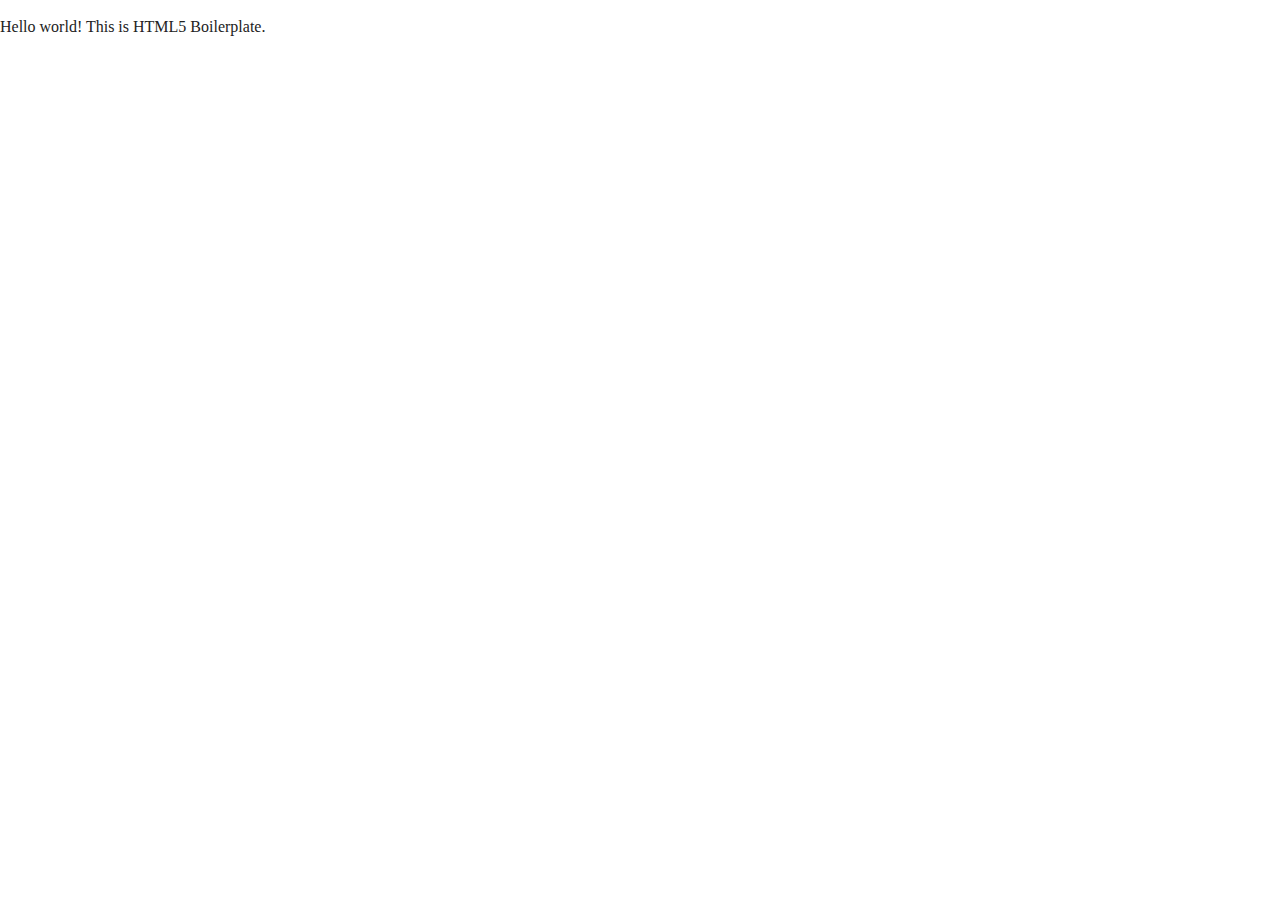
==== index.html @ 7ff54896 "first commit - added about and faq pages to boilerplate" ====
<!doctype html>
<html class="no-js" lang="">

<head>
  <meta charset="utf-8">
  <title></title>
  <meta name="description" content="">
  <meta name="viewport" content="width=device-width, initial-scale=1">

  <link rel="manifest" href="site.webmanifest">
  <link rel="apple-touch-icon" href="icon.png">
  <!-- Place favicon.ico in the root directory -->

  <link rel="stylesheet" href="css/normalize.css">
  <link rel="stylesheet" href="css/main.css">

  <meta name="theme-color" content="#fafafa">
</head>

<body>
  <!--[if IE]>
    <p class="browserupgrade">You are using an <strong>outdated</strong> browser. Please <a href="https://browsehappy.com/">upgrade your browser</a> to improve your experience and security.</p>
  <![endif]-->

  <!-- Add your site or application content here -->
  <p>Hello world! This is HTML5 Boilerplate.</p>
  <script src="js/vendor/modernizr-3.7.1.min.js"></script>
  <script src="https://code.jquery.com/jquery-3.3.1.min.js" integrity="sha256-FgpCb/KJQlLNfOu91ta32o/NMZxltwRo8QtmkMRdAu8=" crossorigin="anonymous"></script>
  <script>window.jQuery || document.write('<script src="js/vendor/jquery-3.3.1.min.js"><\/script>')</script>
  <script src="js/plugins.js"></script>
  <script src="js/main.js"></script>

  <!-- Google Analytics: change UA-XXXXX-Y to be your site's ID. -->
  <script>
    window.ga = function () { ga.q.push(arguments) }; ga.q = []; ga.l = +new Date;
    ga('create', 'UA-XXXXX-Y', 'auto'); ga('set','transport','beacon'); ga('send', 'pageview')
  </script>
  <script src="https://www.google-analytics.com/analytics.js" async defer></script>
</body>

</html>
---- css/main.css ----
/*! HTML5 Boilerplate v7.1.0 | MIT License | https://html5boilerplate.com/ */

/* main.css 1.0.0 | MIT License | https://github.com/h5bp/main.css#readme */
/*
 * What follows is the result of much research on cross-browser styling.
 * Credit left inline and big thanks to Nicolas Gallagher, Jonathan Neal,
 * Kroc Camen, and the H5BP dev community and team.
 */

 
/* ==========================================================================
   Base styles: opinionated defaults
   ========================================================================== */

   html {
    color: #222;
    font-size: 1em;
    line-height: 1.4;
}

/*
 * Remove text-shadow in selection highlight:
 * https://twitter.com/miketaylr/status/12228805301
 *
 * Vendor-prefixed and regular ::selection selectors cannot be combined:
 * https://stackoverflow.com/a/16982510/7133471
 *
 * Customize the background color to match your design.
 */

::-moz-selection {
    background: #b3d4fc;
    text-shadow: none;
}

::selection {
    background: #b3d4fc;
    text-shadow: none;
}

/*
 * A better looking default horizontal rule
 */

hr {
    display: block;
    height: 1px;
    border: 0;
    border-top: 1px solid #ccc;
    margin: 1em 0;
    padding: 0;
}

/*
 * Remove the gap between audio, canvas, iframes,
 * images, videos and the bottom of their containers:
 * https://github.com/h5bp/html5-boilerplate/issues/440
 */

audio,
canvas,
iframe,
img,
svg,
video {
    vertical-align: middle;
}

/*
 * Remove default fieldset styles.
 */

fieldset {
    border: 0;
    margin: 0;
    padding: 0;
}

/*
 * Allow only vertical resizing of textareas.
 */

textarea {
    resize: vertical;
}

/* ==========================================================================
   Browser Upgrade Prompt
   ========================================================================== */

.browserupgrade {
    margin: 0.2em 0;
    background: #ccc;
    color: #000;
    padding: 0.2em 0;
}




 /* ==========================================================================
   Author's custom styles
   ========================================================================== */
















 /* ==========================================================================
   Helper classes
   ========================================================================== */

/*
 * Hide visually and from screen readers
 */

 .hidden {
  display: none !important;
}

/*
* Hide only visually, but have it available for screen readers:
* https://snook.ca/archives/html_and_css/hiding-content-for-accessibility
*
* 1. For long content, line feeds are not interpreted as spaces and small width
*    causes content to wrap 1 word per line:
*    https://medium.com/@jessebeach/beware-smushed-off-screen-accessible-text-5952a4c2cbfe
*/

.visuallyhidden {
  border: 0;
  clip: rect(0 0 0 0);
  height: 1px;
  margin: -1px;
  overflow: hidden;
  padding: 0;
  position: absolute;
  width: 1px;
  white-space: nowrap; /* 1 */
}

/*
* Extends the .visuallyhidden class to allow the element
* to be focusable when navigated to via the keyboard:
* https://www.drupal.org/node/897638
*/

.visuallyhidden.focusable:active,
.visuallyhidden.focusable:focus {
  clip: auto;
  height: auto;
  margin: 0;
  overflow: visible;
  position: static;
  width: auto;
  white-space: inherit;
}

/*
* Hide visually and from screen readers, but maintain layout
*/

.invisible {
  visibility: hidden;
}

/*
* Clearfix: contain floats
*
* For modern browsers
* 1. The space content is one way to avoid an Opera bug when the
*    `contenteditable` attribute is included anywhere else in the document.
*    Otherwise it causes space to appear at the top and bottom of elements
*    that receive the `clearfix` class.
* 2. The use of `table` rather than `block` is only necessary if using
*    `:before` to contain the top-margins of child elements.
*/

.clearfix:before,
.clearfix:after {
  content: " "; /* 1 */
  display: table; /* 2 */
}

.clearfix:after {
  clear: both;
}

 
/* ==========================================================================
   EXAMPLE Media Queries for Responsive Design.
   These examples override the primary ('mobile first') styles.
   Modify as content requires.
   ========================================================================== */

   @media only screen and (min-width: 35em) {
    /* Style adjustments for viewports that meet the condition */
}

@media print,
       (-webkit-min-device-pixel-ratio: 1.25),
       (min-resolution: 1.25dppx),
       (min-resolution: 120dpi) {
    /* Style adjustments for high resolution devices */
}

 
/* ==========================================================================
   Print styles.
   Inlined to avoid the additional HTTP request:
   https://www.phpied.com/delay-loading-your-print-css/
   ========================================================================== */

   @media print {
    *,
    *:before,
    *:after {
        background: transparent !important;
        color: #000 !important; /* Black prints faster */
        -webkit-box-shadow: none !important;
        box-shadow: none !important;
        text-shadow: none !important;
    }

    a,
    a:visited {
        text-decoration: underline;
    }

    a[href]:after {
        content: " (" attr(href) ")";
    }

    abbr[title]:after {
        content: " (" attr(title) ")";
    }

    /*
     * Don't show links that are fragment identifiers,
     * or use the `javascript:` pseudo protocol
     */

    a[href^="#"]:after,
    a[href^="javascript:"]:after {
        content: "";
    }

    pre {
        white-space: pre-wrap !important;
    }
    pre,
    blockquote {
        border: 1px solid #999;
        page-break-inside: avoid;
    }

    /*
     * Printing Tables:
     * http://css-discuss.incutio.com/wiki/Printing_Tables
     */

    thead {
        display: table-header-group;
    }

    tr,
    img {
        page-break-inside: avoid;
    }

    p,
    h2,
    h3 {
        orphans: 3;
        widows: 3;
    }

    h2,
    h3 {
        page-break-after: avoid;
    }
}
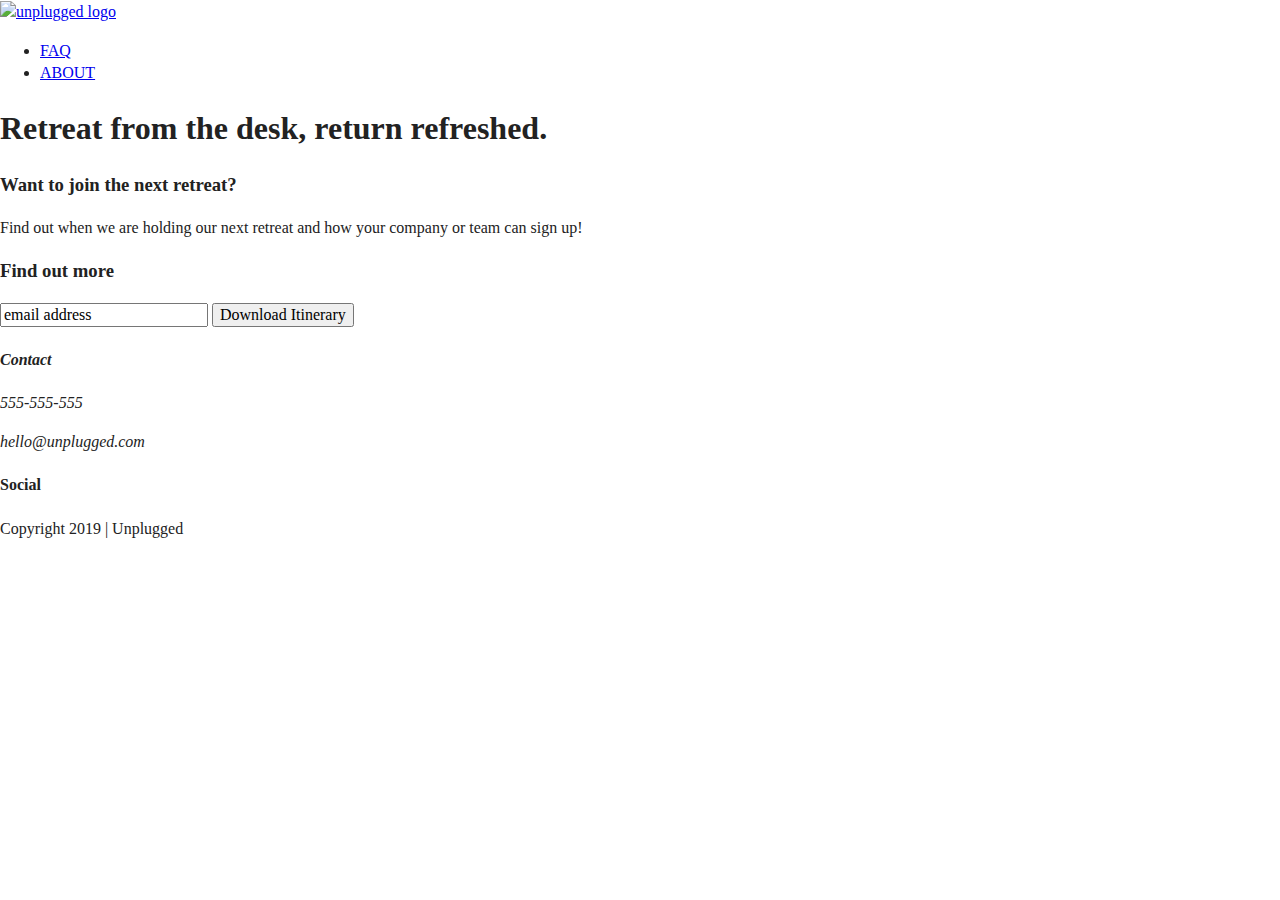
==== commit 0bab582c: "initial mobile html content added" ====
--- a/index.html
+++ b/index.html
@@ -3,7 +3,7 @@
 
 <head>
   <meta charset="utf-8">
-  <title></title>
+  <title>Unplugged</title>
   <meta name="description" content="">
   <meta name="viewport" content="width=device-width, initial-scale=1">
 
@@ -23,7 +23,75 @@
   <![endif]-->
 
   <!-- Add your site or application content here -->
-  <p>Hello world! This is HTML5 Boilerplate.</p>
+  <header>
+
+    <div class="content-wrapper">
+      <a href="#"><img src="" alt="unplugged logo"></a>
+      <div class="header-divider"></div>
+
+      <nav>
+        <ul>
+          <li><a href="faq/index.html" target="_blank">FAQ</a></li>
+          <li><a href="about/index.html" target="_blank">ABOUT</a></li>
+        </ul>
+      </nav>
+
+    </div>
+
+  </header>
+
+  <main>
+
+    <section class="hero-area">
+      <div class="content-wrapper">
+        <h1>Retreat from the desk, return refreshed.</h1>
+      </div>
+    </section>
+
+    <aside>
+      <div class="content-wrapper">
+        <div class="signup-description">
+          <h3>Want to join the next retreat?</h3>
+          <p>Find out when we are holding our next retreat and how your company or team can sign up!</p>
+        </div>
+
+        <div class="signup-form">
+          <h3>Find out more</h3>
+          <input type="text" name="name" value="email address">
+          <input type="button" value="Download Itinerary">
+        </div>
+      </div>
+    </aside>
+
+  </main>
+
+  <footer>
+
+    <div class="content-wrapper">
+      <div class="footer-content">
+        <address class="contact">
+          <h4>Contact</h4>
+          <p>555-555-555</p>
+          <p>hello@unplugged.com</p>
+        </address>
+
+        <div class="social">
+          <h4>Social</h4>
+          <div class="social-icons">
+            <p><a href="https://www.facebook.com/yoursite" target="_blank"></a></p>
+            <p><a href="https://www.twitter.com" target="_blank"></a></p>
+            <p><a href="https://www.instagram.com" target="_blank"></a></p>
+          </div>  
+        </div>
+      </div>
+    </div>
+
+    <div class="copyright">
+      <p>Copyright 2019 | Unplugged</p>
+    </div>
+
+  </footer>
+
   <script src="js/vendor/modernizr-3.7.1.min.js"></script>
   <script src="https://code.jquery.com/jquery-3.3.1.min.js" integrity="sha256-FgpCb/KJQlLNfOu91ta32o/NMZxltwRo8QtmkMRdAu8=" crossorigin="anonymous"></script>
   <script>window.jQuery || document.write('<script src="js/vendor/jquery-3.3.1.min.js"><\/script>')</script>
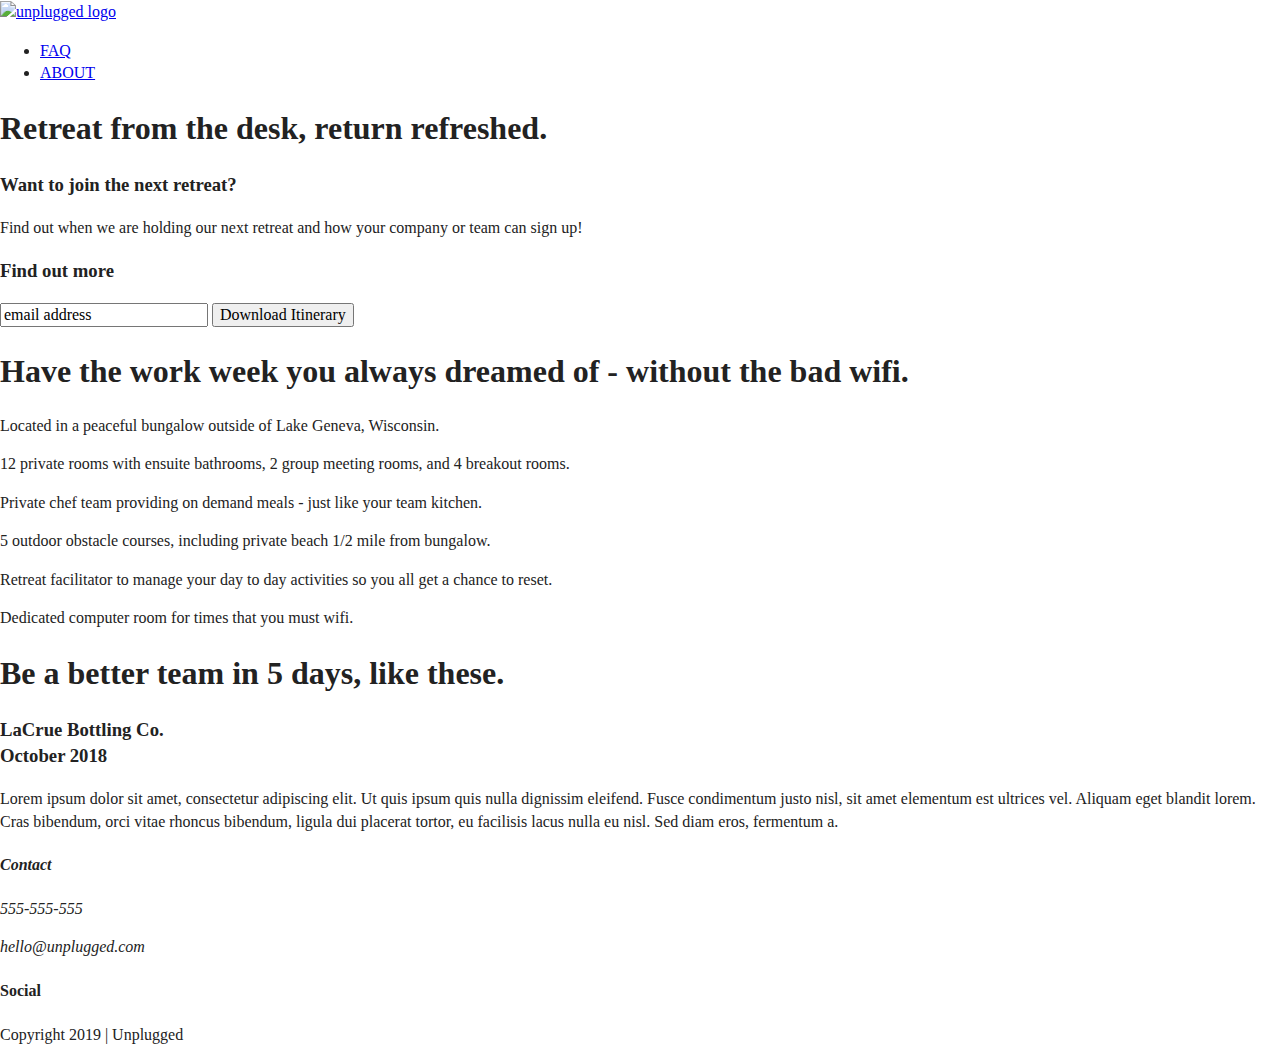
==== commit 9ebc4257: "added html content for features and review" ====
--- a/index.html
+++ b/index.html
@@ -40,6 +40,7 @@
 
   </header>
 
+<!-- Main -->
   <main>
 
     <section class="hero-area">
@@ -63,8 +64,56 @@
       </div>
     </aside>
 
+    <section class="features">
+      <div class="content-wrapper">
+
+        <h1>Have the work week you always dreamed of - without the bad wifi.</h1>
+        <article>
+          <p class="feature-icon"></p>
+          <p class="feature-description">Located in a peaceful bungalow outside of Lake Geneva, Wisconsin.</p>
+        </article>
+        <article>
+          <p class="feature-icon"></p>
+          <p class="feature-description">12 private rooms with ensuite bathrooms, 2 group meeting rooms, and 4 breakout rooms.</p>
+        </article>
+        <article>
+          <p class="feature-icon"></p>
+          <p class="feature-description">Private chef team providing on demand meals - just like your team kitchen.</p>
+        </article>
+        <article>
+          <p class="feature-icon"></p>
+          <p class="feature-description">5 outdoor obstacle courses, including private beach 1/2 mile from bungalow.</p>
+        </article>
+        <article>
+          <p class="feature-icon"></p>
+          <p class="feature-description">Retreat facilitator to manage your day to day activities so you all get a chance to reset.</p>
+        </article>
+        <article>
+          <p class="feature-icon"></p>
+          <p class="feature-description">Dedicated computer room for times that you must wifi.</p>
+        </article>
+
+      </div>
+    </section>
+
+    <section class="reviews">
+      <div class="content-wrapper">
+
+        <article>
+          <h1>Be a better team in 5 days, like these.</h1>
+          <div class="review-description">
+            <h3>LaCrue Bottling Co.<br>October 2018</h3>
+            <p>Lorem ipsum dolor sit amet, consectetur adipiscing elit. Ut quis ipsum quis nulla dignissim eleifend. Fusce condimentum justo nisl, sit amet elementum est ultrices vel. Aliquam eget blandit lorem. Cras bibendum, orci vitae rhoncus bibendum, ligula dui placerat tortor, eu facilisis lacus nulla eu nisl. Sed diam eros, fermentum a.
+            </p>
+          </div>
+        </article>
+
+      </div>
+    </section>
+
   </main>
 
+<!-- footer -->
   <footer>
 
     <div class="content-wrapper">
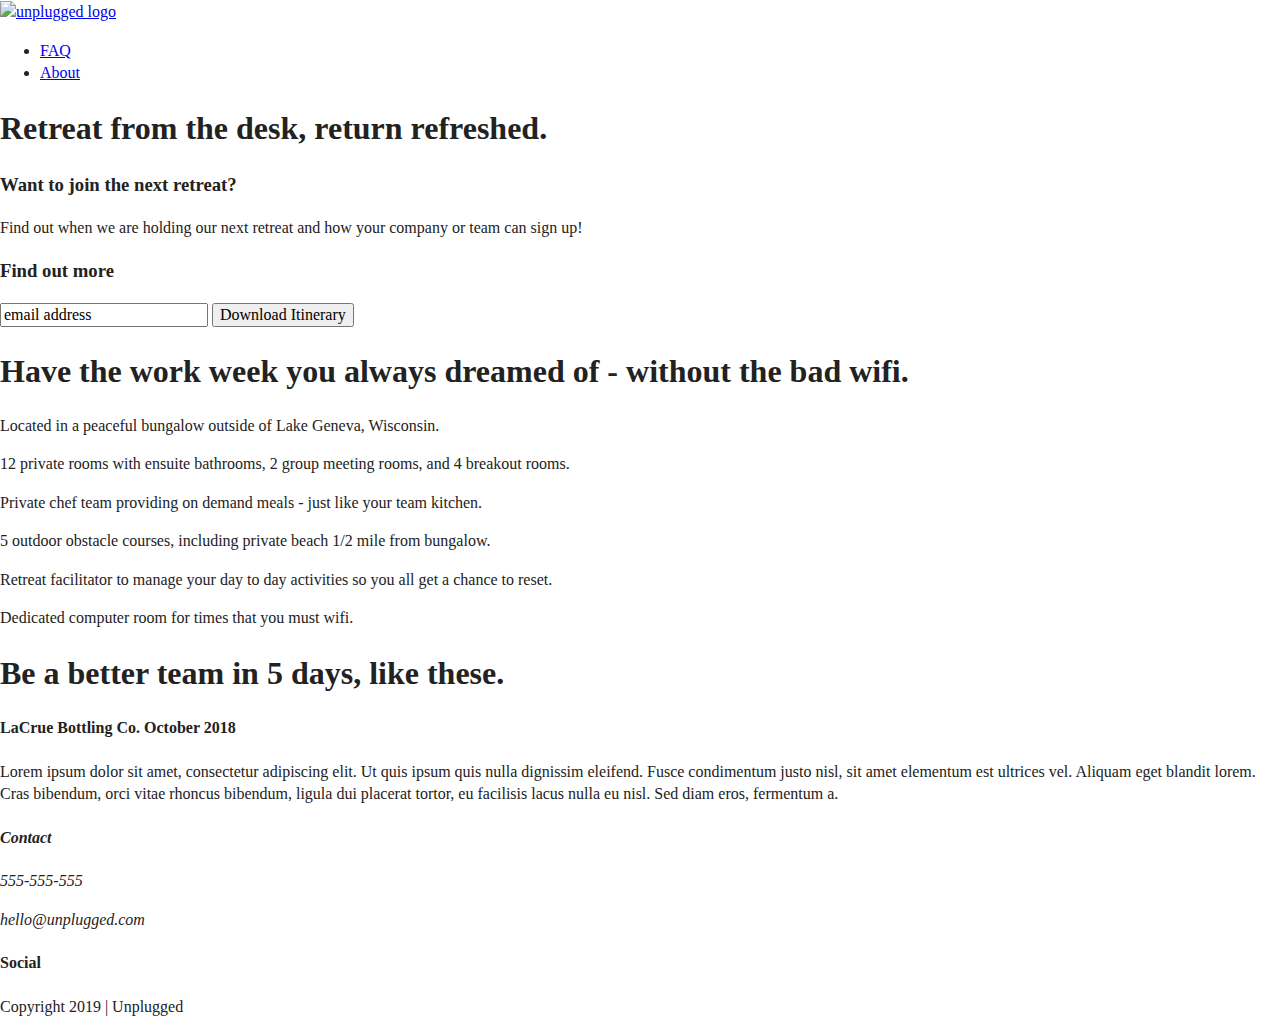
==== commit bd3b8e0f: "Added About page html" ====
--- a/index.html
+++ b/index.html
@@ -32,7 +32,7 @@
       <nav>
         <ul>
           <li><a href="faq/index.html" target="_blank">FAQ</a></li>
-          <li><a href="about/index.html" target="_blank">ABOUT</a></li>
+          <li><a href="about/index.html" target="_blank">About</a></li>
         </ul>
       </nav>
 
@@ -102,7 +102,7 @@
         <article>
           <h1>Be a better team in 5 days, like these.</h1>
           <div class="review-description">
-            <h3>LaCrue Bottling Co.<br>October 2018</h3>
+            <h4>LaCrue Bottling Co. October 2018</h4>
             <p>Lorem ipsum dolor sit amet, consectetur adipiscing elit. Ut quis ipsum quis nulla dignissim eleifend. Fusce condimentum justo nisl, sit amet elementum est ultrices vel. Aliquam eget blandit lorem. Cras bibendum, orci vitae rhoncus bibendum, ligula dui placerat tortor, eu facilisis lacus nulla eu nisl. Sed diam eros, fermentum a.
             </p>
           </div>
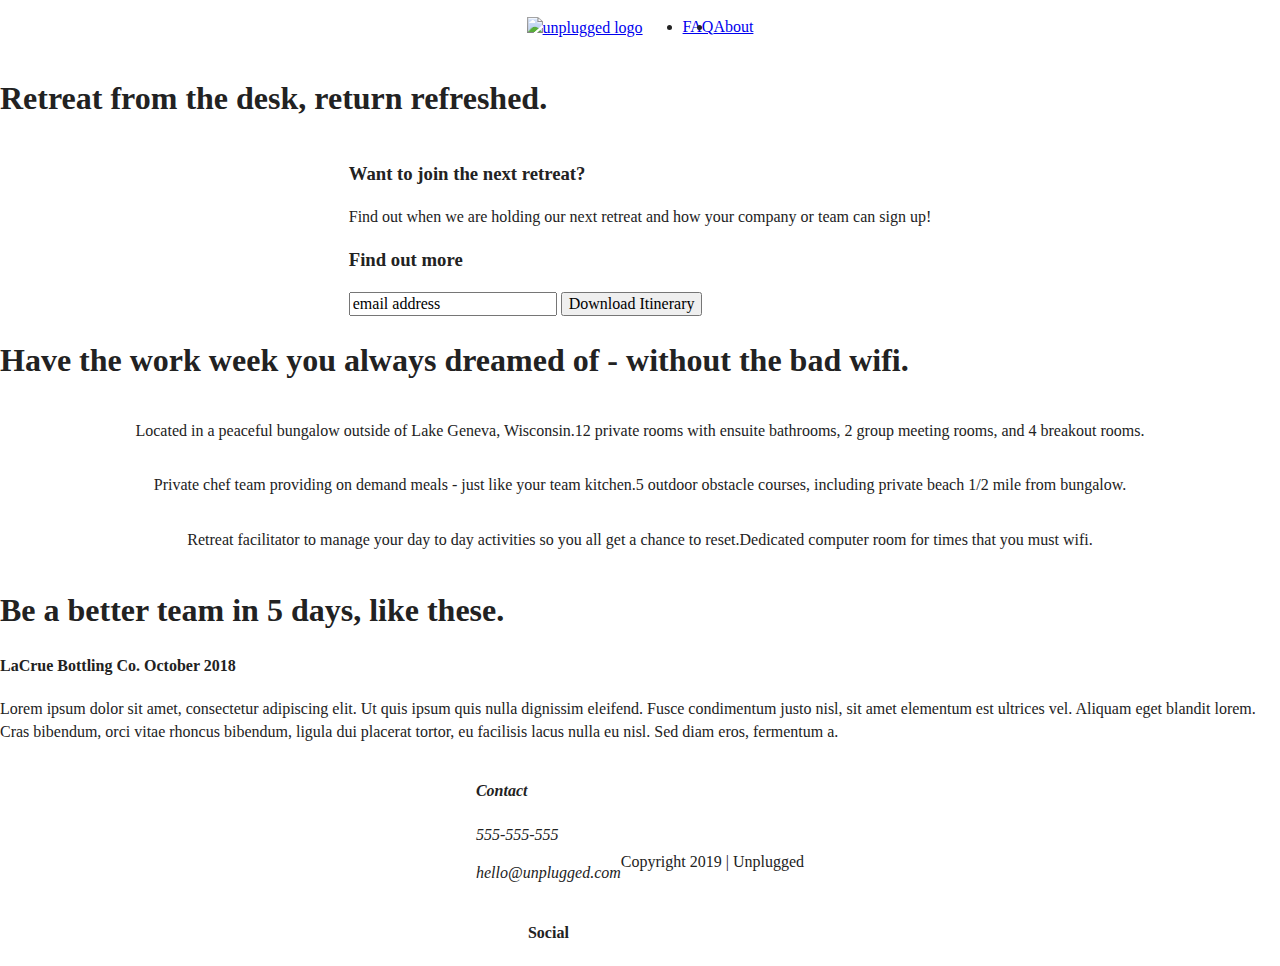
==== commit 620967ca: "added css flexbox styles" ====
--- a/index.html
+++ b/index.html
@@ -68,31 +68,32 @@
       <div class="content-wrapper">
 
         <h1>Have the work week you always dreamed of - without the bad wifi.</h1>
-        <article>
-          <p class="feature-icon"></p>
-          <p class="feature-description">Located in a peaceful bungalow outside of Lake Geneva, Wisconsin.</p>
-        </article>
-        <article>
-          <p class="feature-icon"></p>
-          <p class="feature-description">12 private rooms with ensuite bathrooms, 2 group meeting rooms, and 4 breakout rooms.</p>
-        </article>
-        <article>
-          <p class="feature-icon"></p>
-          <p class="feature-description">Private chef team providing on demand meals - just like your team kitchen.</p>
-        </article>
-        <article>
-          <p class="feature-icon"></p>
-          <p class="feature-description">5 outdoor obstacle courses, including private beach 1/2 mile from bungalow.</p>
-        </article>
-        <article>
-          <p class="feature-icon"></p>
-          <p class="feature-description">Retreat facilitator to manage your day to day activities so you all get a chance to reset.</p>
-        </article>
-        <article>
-          <p class="feature-icon"></p>
-          <p class="feature-description">Dedicated computer room for times that you must wifi.</p>
-        </article>
-
+        <div class="features-items">
+          <article>
+            <p class="feature-icon"></p>
+            <p class="feature-description">Located in a peaceful bungalow outside of Lake Geneva, Wisconsin.</p>
+          </article>
+          <article>
+            <p class="feature-icon"></p>
+            <p class="feature-description">12 private rooms with ensuite bathrooms, 2 group meeting rooms, and 4 breakout rooms.</p>
+          </article>
+          <article>
+            <p class="feature-icon"></p>
+            <p class="feature-description">Private chef team providing on demand meals - just like your team kitchen.</p>
+          </article>
+          <article>
+            <p class="feature-icon"></p>
+            <p class="feature-description">5 outdoor obstacle courses, including private beach 1/2 mile from bungalow.</p>
+          </article>
+          <article>
+            <p class="feature-icon"></p>
+            <p class="feature-description">Retreat facilitator to manage your day to day activities so you all get a chance to reset.</p>
+          </article>
+          <article>
+            <p class="feature-icon"></p>
+            <p class="feature-description">Dedicated computer room for times that you must wifi.</p>
+          </article>
+        </div>
       </div>
     </section>
 
--- a/css/main.css
+++ b/css/main.css
@@ -101,12 +101,114 @@
  /* ==========================================================================
    Author's custom styles
    ========================================================================== */
-
-
-
-
-
-
+ /* BASE ALL STYLES */
+.content-wrapper{
+
+}
+ 
+/*--------------------- header , footer -------------------*/
+header, footer{
+    display:flex;
+    justify-content:center;
+    align-items:center;
+    flex-flow:row wrap;
+}
+footer .social{
+    display:flex;
+    justify-content:center;
+    align-items:center;
+    
+}
+footer .social-icons{
+    display:flex;
+    justify-content:space-around;
+    align-items:center;
+}
+footer .social-icons p{
+    display:flex;
+    justify-content:space-around;
+    align-items:center;
+}
+header nav{
+    display:flex;
+    justify-content: space-around;
+    align-items:center;
+    flex-flow:row wrap;
+}
+header nav ul{
+    display:flex;
+    justify-content:space-around;
+}
+header .content-wrapper{
+    display:flex;
+    justify-content:center;
+    align-items:center;
+    flex-flow:row wrap;
+}
+/*----------------------- hero , signup , aside ---------------------*/
+.hero-area{
+    display:flex;
+    justify-content: flex-start;
+    align-items:center;
+    flex-flow:row wrap;
+    
+}
+aside{
+    display:flex;
+    justify-content:center;
+    align-items:center;
+    flex-flow:row wrap;
+}
+
+
+/*-------------------------------- features -------------------*/
+
+.features{
+    display:flex;
+    justify-content:center;
+    flex-flow:row wrap;
+}
+.features .features-items{
+    display:flex;
+    justify-content:center;
+    align-items:center;
+    flex-flow: row wrap;
+}
+
+/*------------------------------ reviews --------------------------*/
+.reviews{
+    display:flex;
+    justify-content:center;
+    flex-flow:row wrap;
+}
+
+
+/*-------------------------------faq------------------------------------*/
+.faq{
+    display:flex;
+    justify-content:center;
+    align-items:center;
+    flex-flow:row wrap;
+}
+.faq .content-wrapper{
+    display:flex;
+    justify-content:center;
+    align-items:center;
+    flex-flow:row wrap;
+}
+/* -------------------------------mission , contact section ----------------------------*/
+.contact-section{
+    display:flex;
+    justify-content:center;
+    align-items:center;
+    flex-flow:row wrap;
+}
+.mission{
+    display:flex;
+    justify-content:center;
+    align-items:center;
+    flex-flow: row wrap;
+}
 
 
 
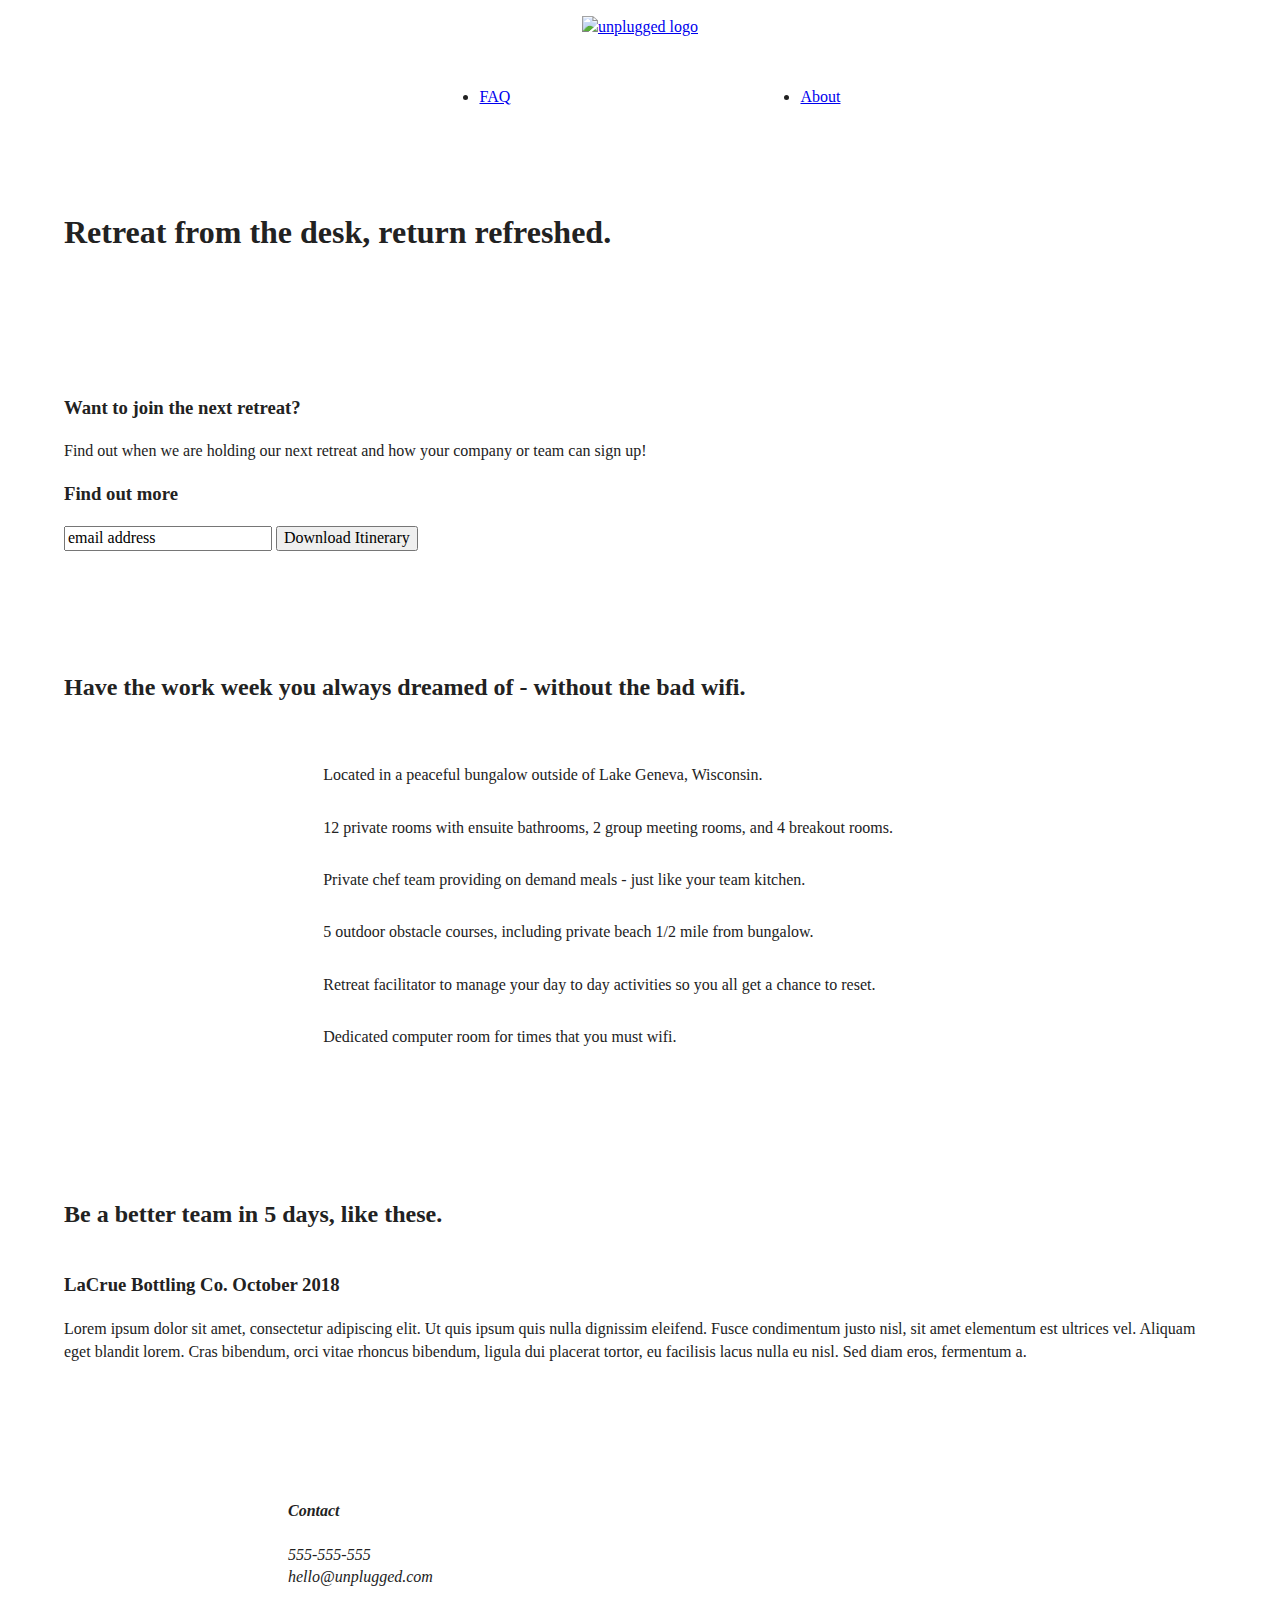
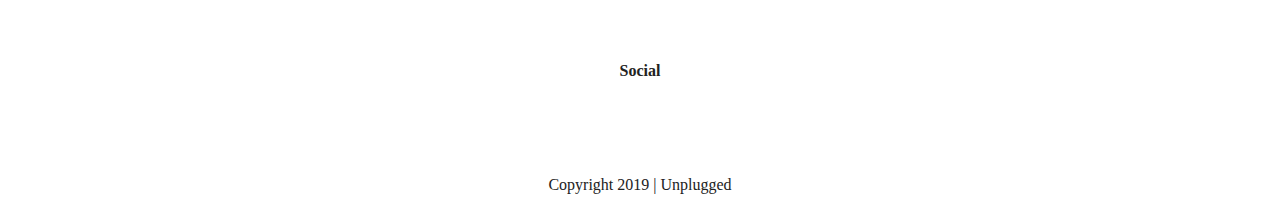
==== commit 679ae0c5: "updated html, added css margins and padding" ====
--- a/index.html
+++ b/index.html
@@ -67,7 +67,7 @@
     <section class="features">
       <div class="content-wrapper">
 
-        <h1>Have the work week you always dreamed of - without the bad wifi.</h1>
+        <h2>Have the work week you always dreamed of - without the bad wifi.</h2>
         <div class="features-items">
           <article>
             <p class="feature-icon"></p>
@@ -99,11 +99,10 @@
 
     <section class="reviews">
       <div class="content-wrapper">
-
-        <article>
-          <h1>Be a better team in 5 days, like these.</h1>
+        <h2>Be a better team in 5 days, like these.</h2>
+        <article>         
           <div class="review-description">
-            <h4>LaCrue Bottling Co. October 2018</h4>
+            <h3>LaCrue Bottling Co. October 2018</h3>
             <p>Lorem ipsum dolor sit amet, consectetur adipiscing elit. Ut quis ipsum quis nulla dignissim eleifend. Fusce condimentum justo nisl, sit amet elementum est ultrices vel. Aliquam eget blandit lorem. Cras bibendum, orci vitae rhoncus bibendum, ligula dui placerat tortor, eu facilisis lacus nulla eu nisl. Sed diam eros, fermentum a.
             </p>
           </div>
@@ -121,8 +120,8 @@
       <div class="footer-content">
         <address class="contact">
           <h4>Contact</h4>
-          <p>555-555-555</p>
-          <p>hello@unplugged.com</p>
+          <p>555-555-555<br>
+            hello@unplugged.com</p>
         </address>
 
         <div class="social">
--- a/css/main.css
+++ b/css/main.css
@@ -103,7 +103,8 @@
    ========================================================================== */
  /* BASE ALL STYLES */
 .content-wrapper{
-
+    width:90%;
+    margin:50px 0;
 }
  
 /*--------------------- header , footer -------------------*/
@@ -130,12 +131,14 @@
     align-items:center;
 }
 header nav{
+    width: 60%;
     display:flex;
     justify-content: space-around;
     align-items:center;
     flex-flow:row wrap;
 }
 header nav ul{
+    width:100%;
     display:flex;
     justify-content:space-around;
 }
@@ -144,20 +147,46 @@
     justify-content:center;
     align-items:center;
     flex-flow:row wrap;
+    margin: 0;
+}
+footer .content-wrapper{
+    width:55%;
+    margin:50px 0;
+}
+.header-divider{
+    width:100%;
+    height: 1px;
+    margin: 10px 0 20px 0;
+}
+header{
+    padding: 15px 0;
+}
+footer p{
+    margin: 0;
+}
+footer{
+    flex-direction: column;
+}
+footer .contact{
+    margin-bottom:50px;
+}
+footer .copyright{
+    margin:20px 0;
 }
 /*----------------------- hero , signup , aside ---------------------*/
 .hero-area{
     display:flex;
-    justify-content: flex-start;
-    align-items:center;
-    flex-flow:row wrap;
+    justify-content: center;
     
+    flex-flow:row wrap;
+    
 }
 aside{
     display:flex;
     justify-content:center;
     align-items:center;
     flex-flow:row wrap;
+    
 }
 
 
@@ -167,12 +196,23 @@
     display:flex;
     justify-content:center;
     flex-flow:row wrap;
+    
+}
+.features h2{
+    margin-bottom:60px;
 }
 .features .features-items{
     display:flex;
     justify-content:center;
     align-items:center;
     flex-flow: row wrap;
+}
+.features article{
+    width: 55%;
+    margin-bottom:30px;
+}
+.features p{
+    margin:0;
 }
 
 /*------------------------------ reviews --------------------------*/
@@ -181,7 +221,13 @@
     justify-content:center;
     flex-flow:row wrap;
 }
-
+.reviews h2{
+    margin-bottom:40px;
+}
+.reviews h3{
+    width: 55%;
+    margin:20px 0;
+}
 
 /*-------------------------------faq------------------------------------*/
 .faq{
@@ -195,6 +241,13 @@
     justify-content:center;
     align-items:center;
     flex-flow:row wrap;
+    margin: 50px 0 0 0;
+}
+.faq h2{
+    margin-bottom: 40px;
+}
+.faq-content{
+    margin-bottom: 50px;
 }
 /* -------------------------------mission , contact section ----------------------------*/
 .contact-section{
@@ -208,6 +261,9 @@
     justify-content:center;
     align-items:center;
     flex-flow: row wrap;
+}
+.contact-content p{
+    margin: 0;
 }
 
 
